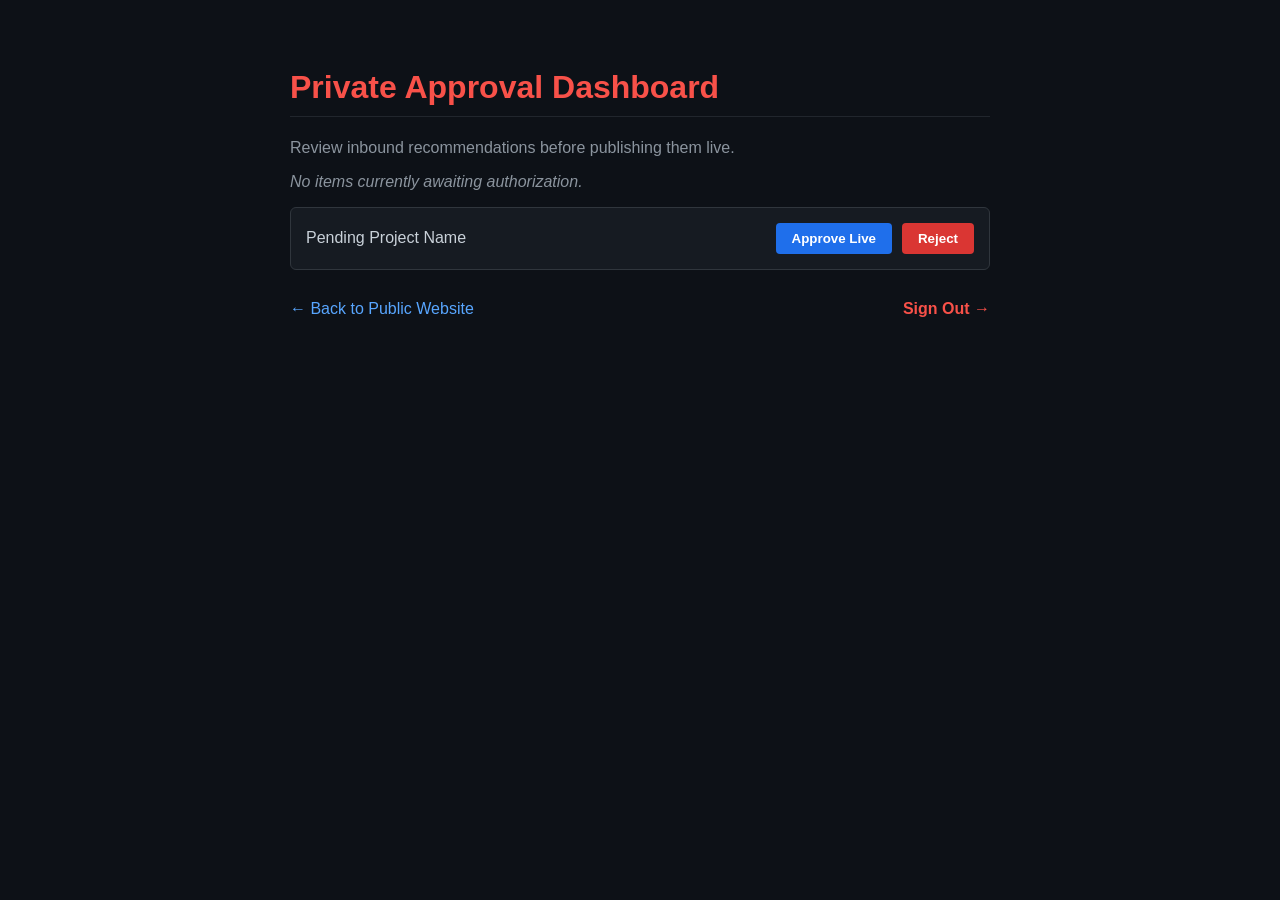
==== admin.html @ 629e3098 "Connect admin login and dashboard" ====
<!DOCTYPE html>
<html xmlns:th="http://thymeleaf.org">
<head>
    <meta charset="UTF-8">
    <meta name="viewport" content="width=device-width, initial-scale=1.0">
    <title>Portfolio Admin Panel</title>
    <style>
        body { font-family: 'Segoe UI', sans-serif; background-color: #0d1117; color: #c9d1d9; padding: 40px 20px; display: flex; justify-content: center; }
        .admin-container { max-width: 700px; width: 100%; }
        h1 { color: #f85149; border-bottom: 1px solid #21262d; padding-bottom: 10px; }
        .pending-card {
            display: flex; justify-content: space-between; align-items: center; background: #161b22; padding: 15px; margin-bottom: 10px; border-radius: 6px; border: 1px solid #30363d;
        }
        .approve-btn { padding: 8px 16px; background: #1f6feb; color: white; border: none; border-radius: 4px; font-weight: bold; cursor: pointer; }
        .reject-btn { padding: 8px 16px; background: #da3633; color: white; border: none; border-radius: 4px; font-weight: bold; cursor: pointer; }
    </style>
</head>
<body>
    <div class="admin-container">
        <h1>Private Approval Dashboard</h1>
        <p style="color: #8b949e;">Review inbound recommendations before publishing them live.</p>
        
        <!-- Checks if our pendingProjects model collection variable is empty -->
        <p th:if="${pendingProjects == null || pendingProjects.isEmpty()}" style="color: #8b949e; font-style: italic;">No items currently awaiting authorization.</p>
        
        <!-- Loops through the pendingProjects list securely -->
        <div th:each="project, iterStat : ${pendingProjects}" class="pending-card">
            <span th:text="${project.name}" style="font-weight: 500;">Pending Project Name</span>
            
            <div style="display: flex; gap: 10px;">
                <!-- Approve Form -->
                <form th:action="@{/approve-project}" method="POST" style="margin: 0;">
                    <input type="hidden" name="projectIndex" th:value="${iterStat.index}">
                    <button type="submit" class="approve-btn">Approve Live</button>
                </form>

                <!-- Reject Form -->
                <form th:action="@{/reject-project}" method="POST" style="margin: 0;">
                    <input type="hidden" name="projectIndex" th:value="${iterStat.index}">
                    <button type="submit" class="reject-btn">Reject</button>
                </form>
            </div>
        </div>
        
        <p style="margin-top: 30px; display: flex; justify-content: space-between;">
            <a href="./" style="color: #58a6ff; text-decoration: none;">← Back to Public Website</a>
            <a href="./logout" style="color: #f85149; text-decoration: none; font-weight: bold;">Sign Out →</a>
        </p>
    </div>
</body>
</html>
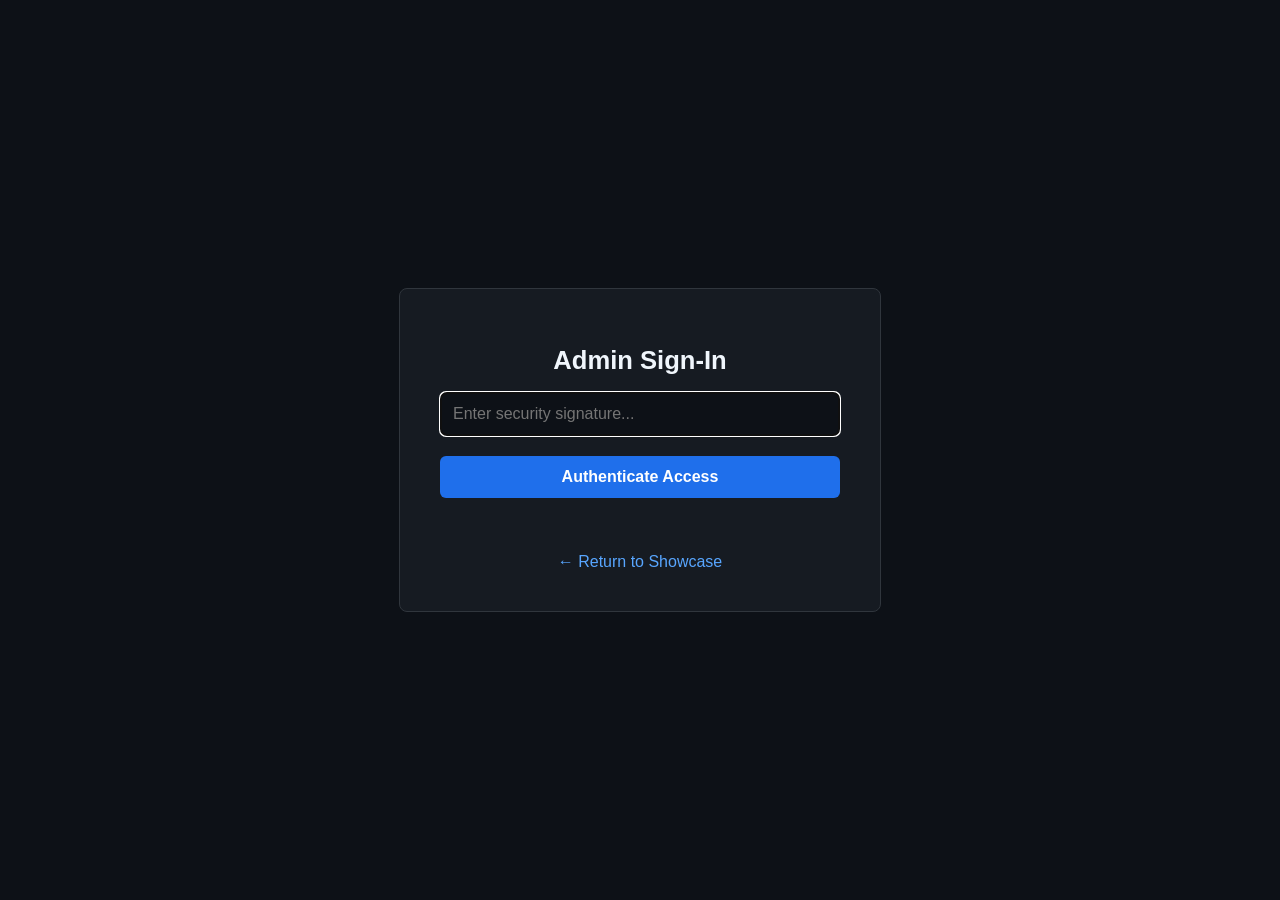
==== commit 98234e79: "Update live admin login pages" ====
--- a/admin.html
+++ b/admin.html
@@ -1,51 +1,228 @@
 <!DOCTYPE html>
-<html xmlns:th="http://thymeleaf.org">
+<html lang="en">
 <head>
     <meta charset="UTF-8">
     <meta name="viewport" content="width=device-width, initial-scale=1.0">
     <title>Portfolio Admin Panel</title>
     <style>
-        body { font-family: 'Segoe UI', sans-serif; background-color: #0d1117; color: #c9d1d9; padding: 40px 20px; display: flex; justify-content: center; }
+        body {
+            font-family: 'Segoe UI', sans-serif;
+            background: #0d1117;
+            color: #c9d1d9;
+            margin: 0;
+            padding: 40px 20px;
+            display: flex;
+            justify-content: center;
+        }
         .admin-container { max-width: 700px; width: 100%; }
-        h1 { color: #f85149; border-bottom: 1px solid #21262d; padding-bottom: 10px; }
+        h1 {
+            color: #f85149;
+            border-bottom: 1px solid #21262d;
+            padding-bottom: 10px;
+        }
         .pending-card {
-            display: flex; justify-content: space-between; align-items: center; background: #161b22; padding: 15px; margin-bottom: 10px; border-radius: 6px; border: 1px solid #30363d;
-        }
-        .approve-btn { padding: 8px 16px; background: #1f6feb; color: white; border: none; border-radius: 4px; font-weight: bold; cursor: pointer; }
-        .reject-btn { padding: 8px 16px; background: #da3633; color: white; border: none; border-radius: 4px; font-weight: bold; cursor: pointer; }
+            display: flex;
+            justify-content: space-between;
+            align-items: center;
+            gap: 16px;
+            background: #161b22;
+            padding: 15px;
+            margin-bottom: 10px;
+            border-radius: 6px;
+            border: 1px solid #30363d;
+        }
+        .actions { display: flex; gap: 10px; }
+        button {
+            padding: 8px 16px;
+            color: white;
+            border: 0;
+            border-radius: 4px;
+            font-weight: bold;
+            cursor: pointer;
+        }
+        button:disabled { opacity: .6; cursor: wait; }
+        .approve-btn { background: #1f6feb; }
+        .reject-btn { background: #da3633; }
+        .navigation {
+            display: flex;
+            justify-content: space-between;
+            gap: 15px;
+            margin-top: 30px;
+        }
+        a { color: #58a6ff; text-decoration: none; }
+        #sign-out { color: #f85149; }
+        #status { min-height: 1.4em; color: #8b949e; }
+
+        @media (max-width: 550px) {
+            .pending-card {
+                align-items: flex-start;
+                flex-direction: column;
+            }
+        }
     </style>
 </head>
 <body>
-    <div class="admin-container">
+    <main class="admin-container">
         <h1>Private Approval Dashboard</h1>
-        <p style="color: #8b949e;">Review inbound recommendations before publishing them live.</p>
-        
-        <!-- Checks if our pendingProjects model collection variable is empty -->
-        <p th:if="${pendingProjects == null || pendingProjects.isEmpty()}" style="color: #8b949e; font-style: italic;">No items currently awaiting authorization.</p>
-        
-        <!-- Loops through the pendingProjects list securely -->
-        <div th:each="project, iterStat : ${pendingProjects}" class="pending-card">
-            <span th:text="${project.name}" style="font-weight: 500;">Pending Project Name</span>
-            
-            <div style="display: flex; gap: 10px;">
-                <!-- Approve Form -->
-                <form th:action="@{/approve-project}" method="POST" style="margin: 0;">
-                    <input type="hidden" name="projectIndex" th:value="${iterStat.index}">
-                    <button type="submit" class="approve-btn">Approve Live</button>
-                </form>
-
-                <!-- Reject Form -->
-                <form th:action="@{/reject-project}" method="POST" style="margin: 0;">
-                    <input type="hidden" name="projectIndex" th:value="${iterStat.index}">
-                    <button type="submit" class="reject-btn">Reject</button>
-                </form>
-            </div>
-        </div>
-        
-        <p style="margin-top: 30px; display: flex; justify-content: space-between;">
-            <a href="./" style="color: #58a6ff; text-decoration: none;">← Back to Public Website</a>
-            <a href="./logout" style="color: #f85149; text-decoration: none; font-weight: bold;">Sign Out →</a>
+        <p>Review inbound recommendations before publishing them live.</p>
+
+        <p id="status" role="status" aria-live="polite">
+            Loading suggestions...
         </p>
-    </div>
+        <div id="pending-list"></div>
+
+        <nav class="navigation">
+            <a href="./">← Back to Public Website</a>
+            <a id="sign-out" href="./login.html">Sign Out →</a>
+        </nav>
+    </main>
+
+    <script>
+        const API_BASE_URL = 'https://portfolio-j3hj.onrender.com';
+        const TOKEN_KEY = 'portfolioAdminToken';
+        const status = document.getElementById('status');
+        const list = document.getElementById('pending-list');
+
+        // Redirect visitors without a token to the login page.
+        function requireLogin() {
+            const token = sessionStorage.getItem(TOKEN_KEY);
+
+            if (!token) {
+                window.location.replace('./login.html');
+            }
+
+            return token;
+        }
+
+        // Include the login token with every admin request.
+        async function adminRequest(path, options = {}) {
+            const token = requireLogin();
+            if (!token) return null;
+
+            const response = await fetch(`${API_BASE_URL}/api/${path}`, {
+                ...options,
+                headers: {
+                    'Authorization': `Bearer ${token}`,
+                    ...(options.body
+                        ? { 'Content-Type': 'application/json' }
+                        : {})
+                }
+            });
+
+            // An expired or revoked token requires another login.
+            if (response.status === 401) {
+                sessionStorage.removeItem(TOKEN_KEY);
+                window.location.replace('./login.html');
+                return null;
+            }
+
+            if (!response.ok) {
+                throw new Error(`Request failed (${response.status}).`);
+            }
+
+            return response.json();
+        }
+
+        // Fetch pending suggestions and draw their controls.
+        async function loadPending() {
+            try {
+                const projects = await adminRequest('admin/pending');
+                if (!projects) return;
+
+                list.replaceChildren();
+
+                status.textContent = projects.length
+                    ? `${projects.length} suggestion${projects.length === 1 ? '' : 's'} awaiting review.`
+                    : 'No items currently awaiting authorization.';
+
+                projects.forEach((project, index) => {
+                    const card = document.createElement('div');
+                    card.className = 'pending-card';
+
+                    const name = document.createElement('span');
+
+                    // textContent prevents submitted names from becoming HTML.
+                    name.textContent = project.name;
+
+                    const actions = document.createElement('div');
+                    actions.className = 'actions';
+
+                    for (const [label, route, className] of [
+                        ['Approve Live', 'approve-project', 'approve-btn'],
+                        ['Reject', 'reject-project', 'reject-btn']
+                    ]) {
+                        const button = document.createElement('button');
+                        button.type = 'button';
+                        button.textContent = label;
+                        button.className = className;
+
+                        button.addEventListener('click', () => {
+                            updateProject(route, index);
+                        });
+
+                        actions.append(button);
+                    }
+
+                    card.append(name, actions);
+                    list.append(card);
+                });
+            } catch (error) {
+                status.textContent =
+                    'Could not load suggestions. Please try refreshing.';
+
+                console.error('Admin load failed:', error);
+            }
+        }
+
+        // Approve or reject a suggestion, then refresh the list.
+        async function updateProject(route, index) {
+            const buttons = list.querySelectorAll('button');
+
+            buttons.forEach(button => {
+                button.disabled = true;
+            });
+
+            try {
+                const result = await adminRequest(route, {
+                    method: 'POST',
+                    body: JSON.stringify({ projectIndex: index })
+                });
+
+                if (!result) return;
+                await loadPending();
+            } catch (error) {
+                status.textContent =
+                    'Could not update the suggestion. Please try again.';
+
+                buttons.forEach(button => {
+                    button.disabled = false;
+                });
+
+                console.error('Admin update failed:', error);
+            }
+        }
+
+        // Tell the backend to revoke this token and clear this tab's copy.
+        document.getElementById('sign-out').addEventListener(
+            'click',
+            async event => {
+                event.preventDefault();
+
+                try {
+                    await adminRequest('logout', { method: 'POST' });
+                } catch (error) {
+                    console.error('Logout request failed:', error);
+                } finally {
+                    sessionStorage.removeItem(TOKEN_KEY);
+                    window.location.replace('./login.html');
+                }
+            }
+        );
+
+        // Start only when this tab has a login token.
+        if (requireLogin()) {
+            loadPending();
+        }
+    </script>
 </body>
-</html>
+</html>
